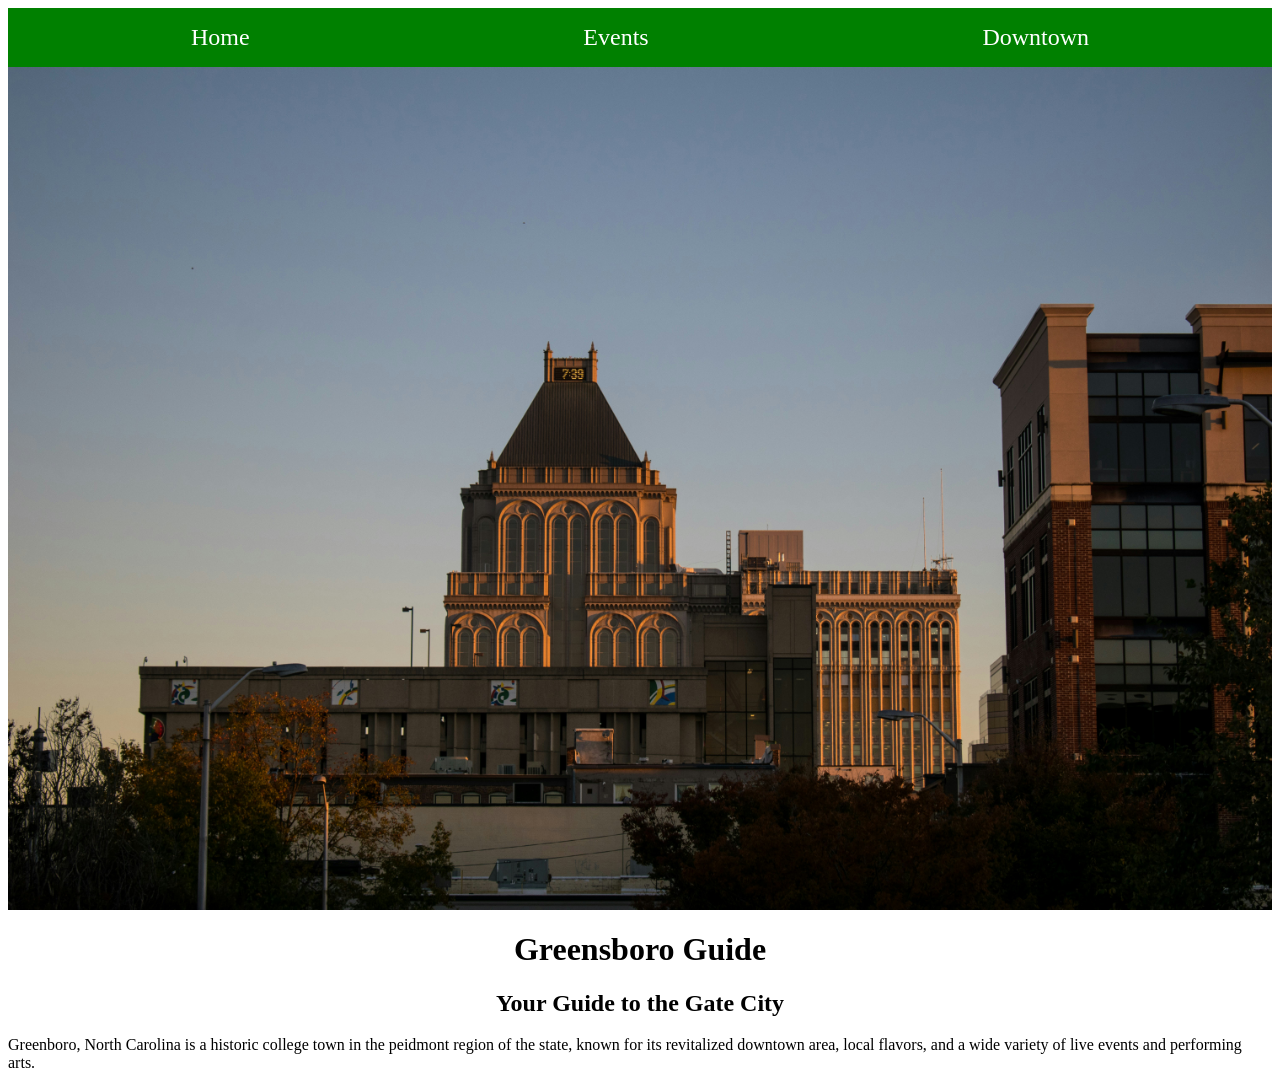
==== index.html @ 9a0453dd "added files" ====
<!DOCTYPE html>
<html lang="en">
<head>
    <meta charset="UTF-8">
    <meta name="viewport" content="width=device-width, initial-scale=1.0">
    <title>Greensboro Guide</title>
    <link rel="stylesheet" href="css/styles.css">
</head>
<nav class="TopBar">
    <a href="index.html">Home</a>
    <a href="events.html">Events</a>
    <a href="downtown.html">Downtown</a>
</nav>
<body>
    <header>
        <div>
            <img src="images/GreensboroDowntown.jpg" alt="GreensboroDowntown">
        </div>
    </header>

    <h1>Greensboro Guide</h1>
    <h2>Your Guide to the Gate City</h2>
    
    <p>
        Greenboro, North Carolina is a historic college town in the peidmont region
        of the state, known for its revitalized downtown area, local flavors, and a wide 
        variety of live events and performing arts.
    </p>

    
</body>
</html>
---- css/styles.css ----
html {
    font-size: 16px;
}

/* Image */
img {
    display: flex;
    max-width: 100%;
    max-height: auto;
}

/* Text */

h1{
    display: flex;
    justify-content: center;
}

h2 {
    display: flex;
    justify-content: center;
}

p {
    display: flex;
    justify-content: center;
}

/* Navigator Bar */

nav {
    display: flex;
    justify-content: space-around;
    background-color: green;
    padding: 1rem;
    font-size: 1.5rem;
}

nav a {
    color: white;
    text-decoration: none;
}
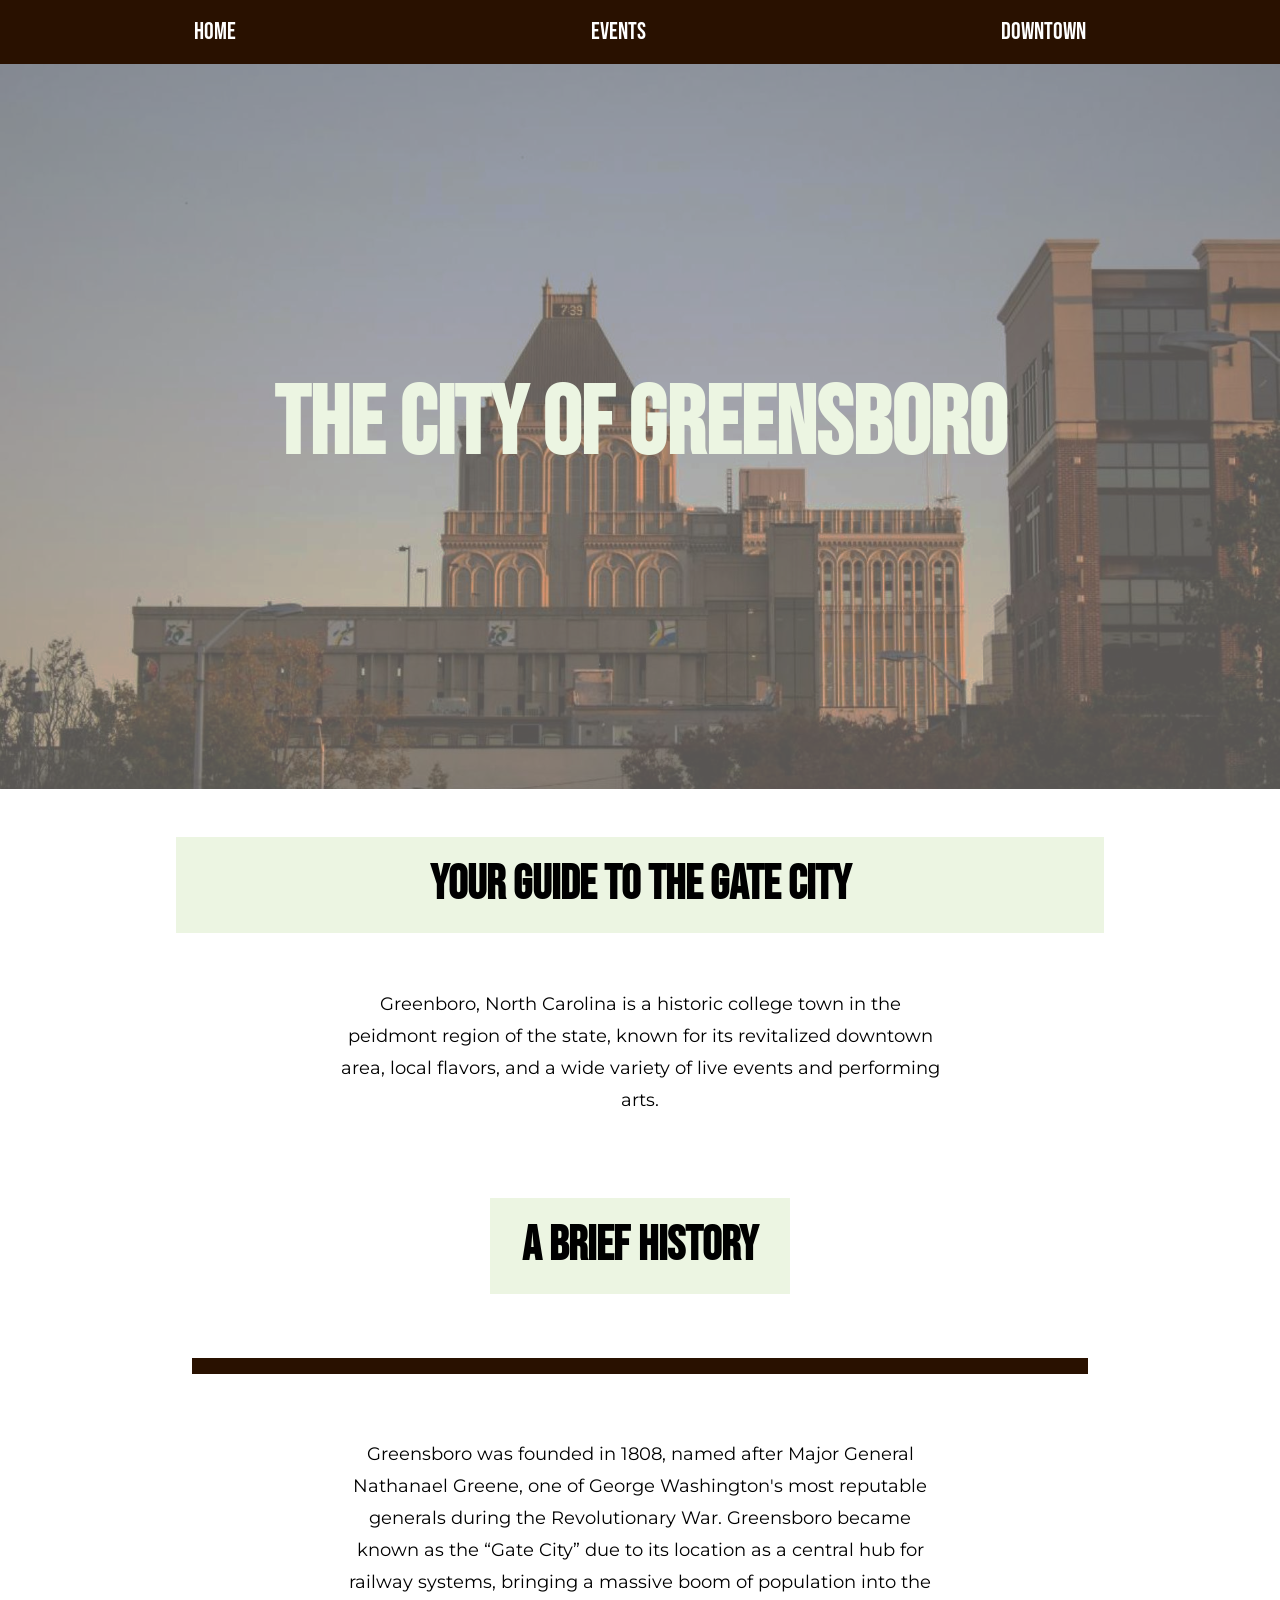
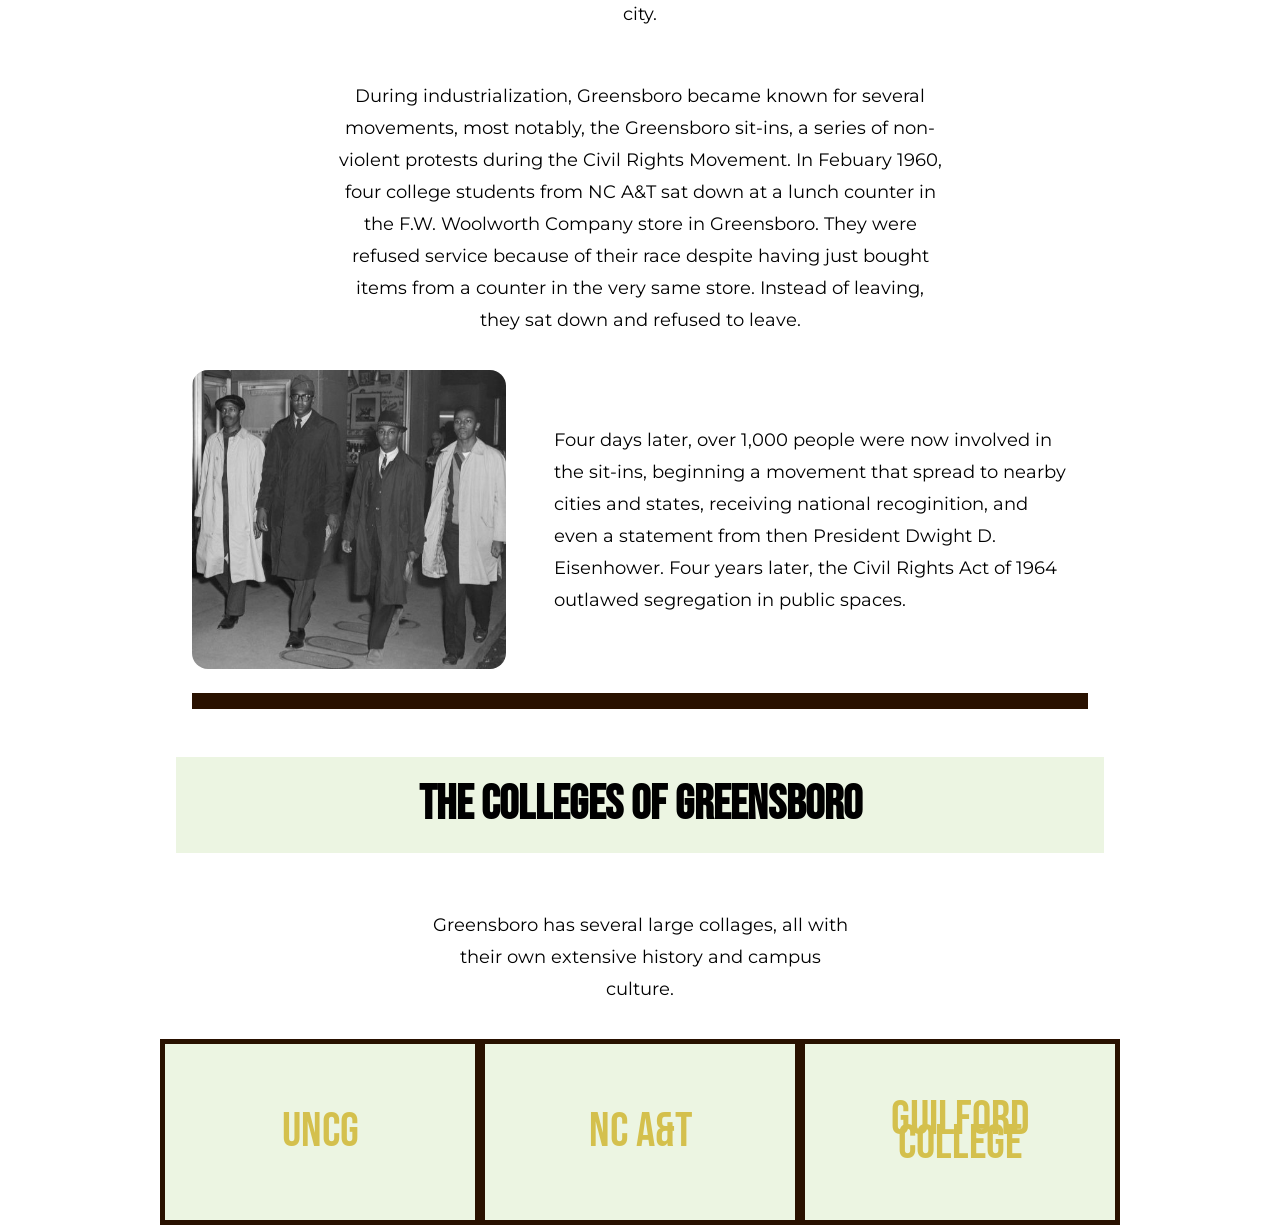
==== commit 86519077: "Add files via upload" ====
--- a/index.html
+++ b/index.html
@@ -1,32 +1,107 @@
-<!DOCTYPE html>
+<!doctype html>
 <html lang="en">
-<head>
-    <meta charset="UTF-8">
-    <meta name="viewport" content="width=device-width, initial-scale=1.0">
+  <head>
+    <meta charset="UTF-8" />
+    <meta name="viewport" content="width=device-width, initial-scale=1.0" />
     <title>Greensboro Guide</title>
-    <link rel="stylesheet" href="css/styles.css">
-</head>
-<nav class="TopBar">
+    <link rel="stylesheet" href="css/styles.css" />
+    <link rel="preconnect" href="https://fonts.googleapis.com" />
+    <link rel="preconnect" href="https://fonts.gstatic.com" crossorigin />
+    <link
+      href="https://fonts.googleapis.com/css2?family=Notable&display=swap"
+      rel="stylesheet"
+    />
+    <link
+      href="https://fonts.googleapis.com/css2?family=Bebas+Neue&display=swap"
+      rel="stylesheet"
+    />
+    <link
+      href="https://fonts.googleapis.com/css2?family=Montserrat:ital,wght@0,100..900;1,100..900&display=swap"
+      rel="stylesheet"
+    />
+  </head>
+
+  <nav class="TopBar">
     <a href="index.html">Home</a>
     <a href="events.html">Events</a>
     <a href="downtown.html">Downtown</a>
-</nav>
-<body>
+  </nav>
+  <body>
     <header>
-        <div>
-            <img src="images/GreensboroDowntown.jpg" alt="GreensboroDowntown">
+      <div class="hero">
+        <div class="heroBox">
+          <h1>The City of Greensboro</h1>
         </div>
+      </div>
     </header>
 
-    <h1>Greensboro Guide</h1>
-    <h2>Your Guide to the Gate City</h2>
-    
-    <p>
-        Greenboro, North Carolina is a historic college town in the peidmont region
-        of the state, known for its revitalized downtown area, local flavors, and a wide 
-        variety of live events and performing arts.
-    </p>
+    <div class="container">
+      <h2>Your Guide to the Gate City</h2>
+    </div>
 
-    
-</body>
-</html>+    <main>
+      <p>
+        Greenboro, North Carolina is a historic college town in the peidmont
+        region of the state, known for its revitalized downtown area, local
+        flavors, and a wide variety of live events and performing arts.
+      </p>
+      <div class="container2">
+        <h2>A Brief History</h2>
+      </div>
+
+      <p>
+        Greensboro was founded in 1808, named after Major General Nathanael
+        Greene, one of George Washington's most reputable generals during the
+        Revolutionary War. Greensboro became known as the “Gate City” due to its
+        location as a central hub for railway systems, bringing a massive boom
+        of population into the city.
+      </p>
+
+      <p>
+        During industrialization, Greensboro became known for several movements,
+        most notably, the Greensboro sit-ins, a series of non-violent protests
+        during the Civil Rights Movement. In Febuary 1960, four college students
+        from NC A&T sat down at a lunch counter in the F.W. Woolworth Company
+        store in Greensboro. They were refused service because of their race
+        despite having just bought items from a counter in the very same store.
+        Instead of leaving, they sat down and refused to leave.
+      </p>
+      <div class="container2">
+        <img
+          src="images/Greensboro_Four.jpg"
+          alt="GreesnboroFour"
+          class="inlineImage"
+        />
+        <div class="textWrap">
+          <p>
+            Four days later, over 1,000 people were now involved in the sit-ins,
+            beginning a movement that spread to nearby cities and states,
+            receiving national recoginition, and even a statement from then
+            President Dwight D. Eisenhower. Four years later, the Civil Rights
+            Act of 1964 outlawed segregation in public spaces.
+          </p>
+        </div>
+      </div>
+
+      <div class="container">
+        <h2>The Colleges of Greensboro</h2>
+        <p>
+          Greensboro has several large collages, all with their own extensive
+          history and campus culture.
+        </p>
+      </div>
+
+      <div class="CollegeBox">
+        <div class="college1">
+          <a href="#">UNCG</a>
+        </div>
+        <div class="college2">
+          <a href="#">NC A&T</a>
+        </div>
+        <div class="college3">
+          <a href="#">GUILFORD COLLEGE</a>
+        </div>
+      </div>
+    </main>
+  </body>
+</html>
--- a/css/styles.css
+++ b/css/styles.css
@@ -1,42 +1,438 @@
+* {
+  box-sizing: border-box;
+}
+
 html {
-    font-size: 16px;
-}
-
-/* Image */
-img {
-    display: flex;
-    max-width: 100%;
-    max-height: auto;
+  margin: 0;
+  padding: 0;
+  width: 100%;
+}
+
+body {
+  font-size: 18px;
+  margin: 0;
+  line-height: 2rem;
+}
+
+main {
+  position: relative;
+  z-index: 2;
+  background: white;
+}
+
+:root {
+  --CS-maroon: #291100;
+  --CS-fern: #657733;
+  --CS-tea: #d7e3a4;
+  --CS-beige: #ecf5e2;
+  --CS-gold: #d4c04d;
+}
+/* Images */
+
+.hero {
+  background-color: rgba(170, 164, 160, 0.521);
+  background-image: url(../images/GreensboroDowntown.jpg);
+  padding-top: 250px;
+  padding-bottom: 250px;
+  background-size: cover;
+  background-repeat: no-repeat;
+  background-blend-mode: lighten;
+  background-position: center;
+}
+
+.container {
+  max-width: 960px;
+  margin-left: auto;
+  margin-right: auto;
+  padding-left: 1rem;
+  padding-right: 1rem;
+}
+
+.inlineImage {
+  width: 35%;
+  height: auto;
+  object-fit: cover;
+  justify-content: center;
+  border-radius: 1rem;
+}
+
+.imageLink {
+  background-image: url(../images/Festival.jpg);
+  justify-content: center;
+  padding: 2rem;
+  background-position: center;
+  background-color: rgba(170, 164, 160, 0.521);
+  background-blend-mode: lighten;
+  border-radius: 1.5rem;
 }
 
 /* Text */
 
-h1{
-    display: flex;
-    justify-content: center;
+.container2 {
+  display: flex;
+  align-items: center;
+  justify-content: center;
+  gap: 2rem;
+
+  margin-left: 15%;
+  margin-right: 15%;
+  margin-bottom: 3rem;
+  padding-bottom: 1.5rem;
+
+  border: 1rem solid var(--CS-maroon);
+  border-left: none;
+  border-right: none;
+  border-top: none;
+}
+
+.textWrap {
+  display: flex;
+  text-align: justify;
+  justify-content: left;
+  flex: 1;
+}
+
+.textWrap p {
+  text-align: left;
+  width: 100%;
+  margin: 0;
+}
+
+h1 {
+  display: flex;
+  justify-content: center;
+
+  font-size: 6rem;
+  font-family: "Bebas Neue", serif;
+  padding: 2rem;
+  color: #ecf5e2;
 }
 
 h2 {
-    display: flex;
-    justify-content: center;
+  display: flex;
+  justify-content: center;
+  font-size: 3rem;
+  font-family: "Bebas Neue", serif;
+  background: var(--CS-beige);
+  padding: 2rem;
+
+  border-style: solid;
+  border-width: 1rem;
+  border-bottom: #291100;
+
+  border-top: none;
+  border-left: none;
+  border-right: none;
+
+  margin-top: 3rem;
 }
 
 p {
-    display: flex;
-    justify-content: center;
+  display: flex;
+  text-align: center;
+  justify-content: center;
+  padding: 1rem;
+  margin-left: 25%;
+  margin-right: 25%;
+  font-family: "Montserrat", sans-serif;
+}
+
+ul {
+  display: flex;
+  flex-direction: column;
+  align-items: center;
+  font-family: "Montserrat", sans-serif;
+  justify-content: center;
+  margin-bottom: 1rem;
+}
+
+/* Links */
+
+.FolkFest {
+  background-color: var(--CS-tea);
+  padding: 2rem;
+}
+
+.FolkFest a {
+  display: flex;
+  justify-content: center;
+  margin: 4rem;
+
+  color: #ecf5e2;
+  font-size: 4rem;
+  text-decoration: none;
+  font-family: "Bebas Neue";
+}
+
+.FolkFest a:hover {
+  color: var(--CS-maroon);
 }
 
 /* Navigator Bar */
 
 nav {
-    display: flex;
-    justify-content: space-around;
-    background-color: green;
-    padding: 1rem;
+  display: flex;
+  justify-content: space-around;
+  background-color: var(--CS-maroon);
+  padding: 1rem;
+  margin: 0rem;
+  font-size: 1.5rem;
+  font-family: "Bebas Neue", sans-serif;
+}
+
+nav a {
+  color: white;
+  text-decoration: none;
+}
+
+.CollegeBox {
+  display: flex;
+  text-decoration: none;
+  justify-content: center;
+  font-size: 3rem;
+  border: var(--CS-maroon);
+
+  padding-right: 10rem;
+  padding-left: 10rem;
+}
+
+.CollegeBox a {
+  text-decoration: none;
+  font-family: "Bebas Neue";
+  color: var(--CS-gold);
+  padding: 3rem;
+  flex: 1;
+  line-height: 1.5rem;
+}
+
+.CollegeBox a:hover {
+  color: #291100;
+}
+
+.college1,
+.college2,
+.college3 {
+  display: flex;
+  border: 5px solid var(--CS-maroon);
+  padding: 1rem;
+  flex: 1;
+  background-color: var(--CS-beige);
+  align-items: center;
+  justify-content: center;
+  text-align: center;
+}
+
+/* Events Page Specifics*/
+
+.Events {
+  background-image: url(../images/LeBauerPark.jpg);
+}
+
+.mainEvents {
+  display: flex;
+  justify-content: center;
+  padding: 0;
+  flex-direction: row;
+  width: 100%;
+}
+
+.mainEvents a {
+  font-family: "Bebas Neue";
+  font-size: 2rem;
+  text-decoration: none;
+  text-align: center;
+  color: var(--CS-maroon);
+  flex: 1;
+  margin: 0;
+}
+
+.eventOne,
+.eventTwo,
+.eventThree {
+  display: flex;
+  flex-direction: column;
+  justify-content: center;
+  flex: 1;
+}
+
+.mainEvents p {
+  text-align: center;
+  padding: 0;
+}
+
+.Events h1 {
+  color: var(--CS-maroon);
+}
+
+/* Sports Page */
+.sportsSection {
+  display: flex;
+  flex-direction: column;
+  align-items: center;
+  margin: 5%;
+  text-align: center;
+}
+
+.sportsSection a {
+  padding: 25%;
+  margin: auto;
+}
+
+.sportsIntro {
+  margin-bottom: 2rem;
+}
+
+.sport {
+  display: flex;
+  flex: 1;
+  align-items: center;
+  justify-content: center;
+
+  background-size: cover;
+  background-position: center;
+  background-repeat: no-repeat;
+
+  border-radius: 1.5rem;
+}
+
+.sportsText {
+  background-size: 0rem;
+  border-radius: 8px;
+  text-align: center;
+}
+
+.Gargoyles a {
+  background-image: url(../images/Hockey.jpg);
+  background-size: cover;
+  border-radius: 1rem;
+  background-color: rgba(65, 63, 60, 0.647);
+  background-blend-mode: darken;
+}
+
+.Grasshoppers a {
+  background-image: url(../images/Baseball.jpg);
+  background-size: cover;
+  border-radius: 1rem;
+  background-color: rgba(170, 164, 160, 0.521);
+  background-blend-mode: darken;
+  font-size: 3rem;
+}
+
+.sport a {
+  display: flex;
+  font-family: "Bebas Neue";
+  font-size: 4rem;
+  color: var(--CS-tea);
+  text-decoration: none;
+  margin-bottom: 1rem;
+  line-height: 3rem;
+}
+
+.sport p {
+  line-height: 1.5rem;
+  text-align: center;
+}
+
+.container3 {
+  display: flex;
+  align-items: flex-start;
+  justify-content: center;
+  flex-direction: row;
+  gap: 3rem;
+  width: 100%;
+  max-width: 1200px;
+}
+
+/* Downtown Page */
+
+.Downtown {
+  background-image: url(../images/StatueDowntown.jpg);
+  padding-top: 250px;
+  padding-bottom: 250px;
+  background-size: cover;
+  background-repeat: no-repeat;
+  background-blend-mode: lighten;
+  background-position: center;
+  text-align: center;
+  line-height: 5rem;
+}
+
+.fa-solid,
+.fa-star {
+  font-size: 2rem;
+}
+
+/* Media Querries */
+
+@media screen and (max-width: 975px) {
+  h1 {
+    font-size: 5rem;
+    padding: 0;
+  }
+
+  h2 {
+    font-size: 4rem;
+    text-align: center;
+    line-height: 1.1;
+  }
+
+  p {
+    margin: 0, 15%, 0, 15%;
+    padding: 0;
+    font-size: 1.25rem;
+  }
+
+  a {
+    font-size: 2rem;
+    line-height: 1.2;
+    text-align: center;
+  }
+
+  .container2 {
+    flex-direction: column;
+  }
+
+  .inlineImage {
+    width: fit-content;
+  }
+
+  .CollegeBox {
+    padding: 3rem;
+  }
+
+  .CollegeBox a {
+    font-size: 3rem;
+  }
+}
+
+@media screen and (max-width: 768px) {
+  h1 {
+    line-height: 1.1;
+    font-size: 5rem;
+    text-align: center;
+  }
+
+  h2 {
+    font-size: 4rem;
+    text-align: center;
+    line-height: 1.1;
+  }
+
+  a {
+    font-size: 3rem;
+    line-height: 1.2;
+    text-align: center;
+  }
+
+  p {
+    padding: 0;
+    margin: 10%;
     font-size: 1.5rem;
-}
-
-nav a {
-    color: white;
-    text-decoration: none;
-}
+  }
+
+  .CollegeBox {
+    flex-direction: column;
+    padding: 3rem;
+  }
+  /* Events Page */
+}
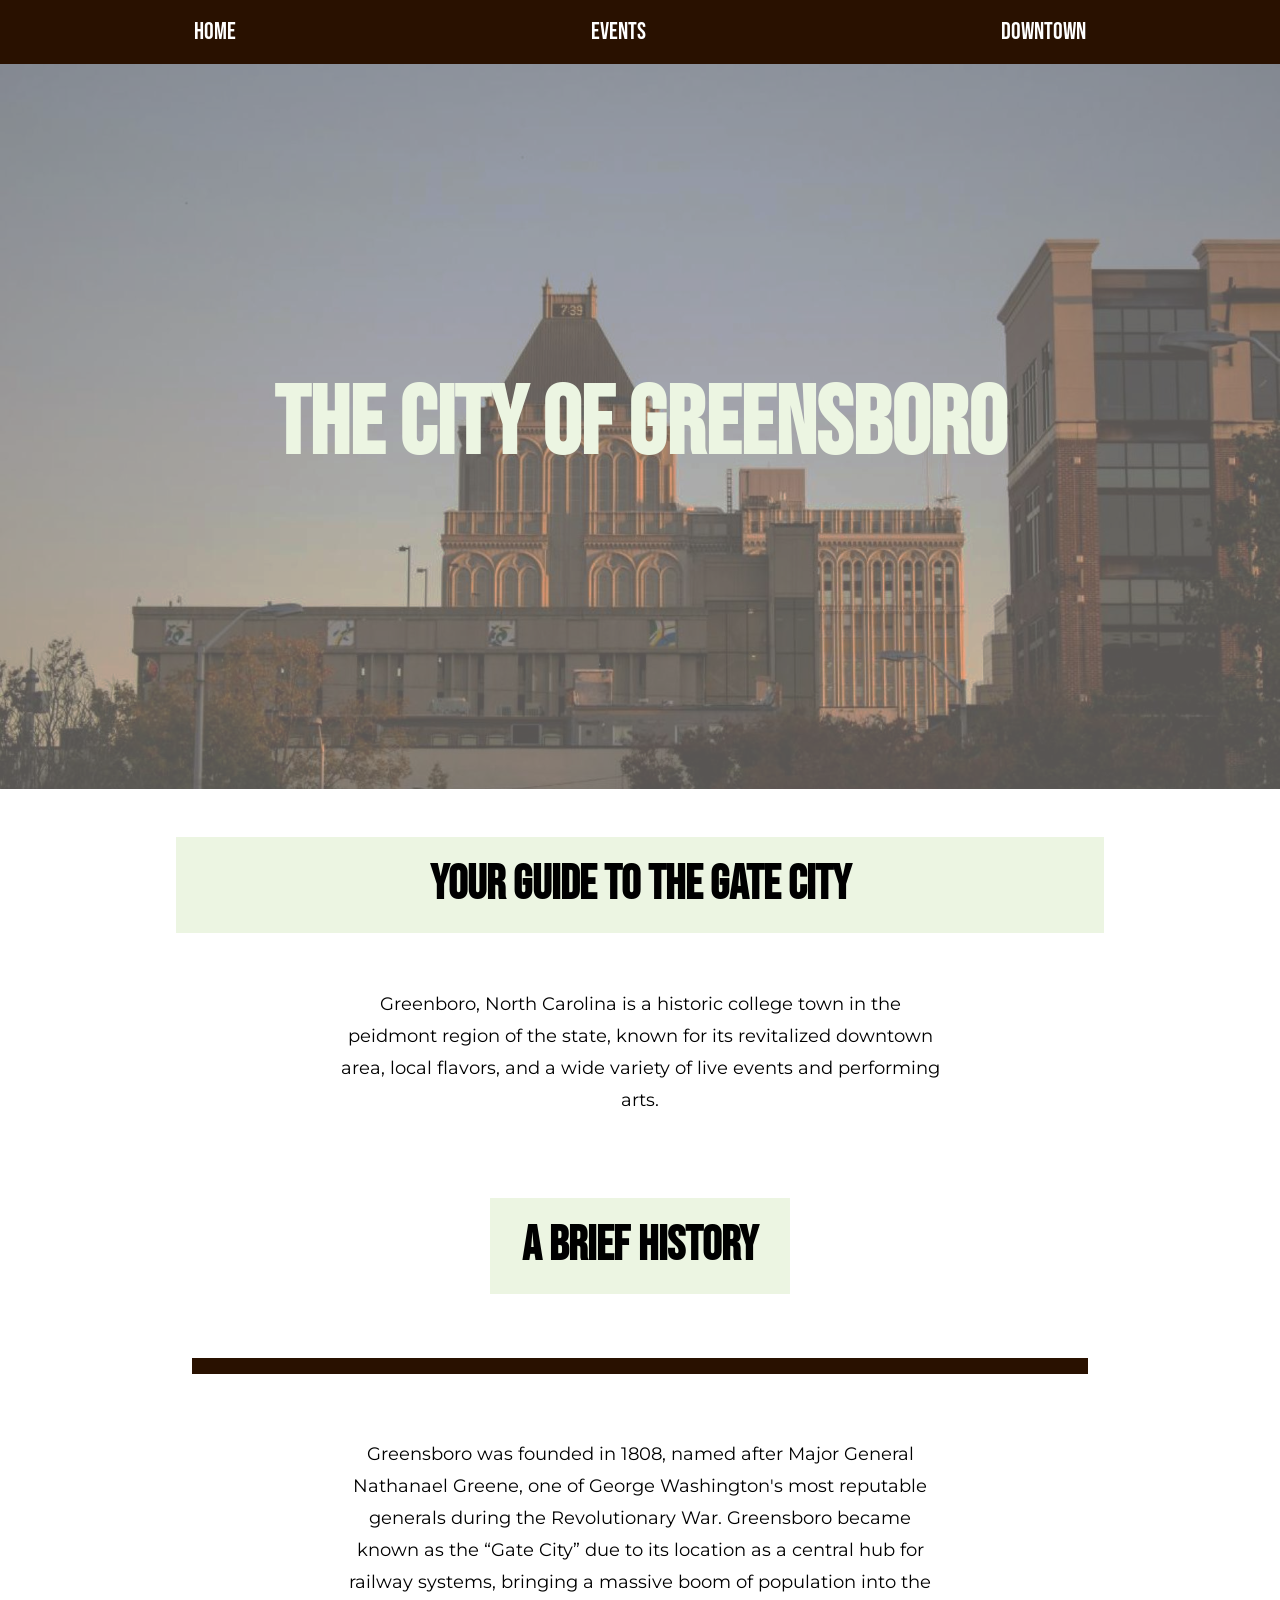
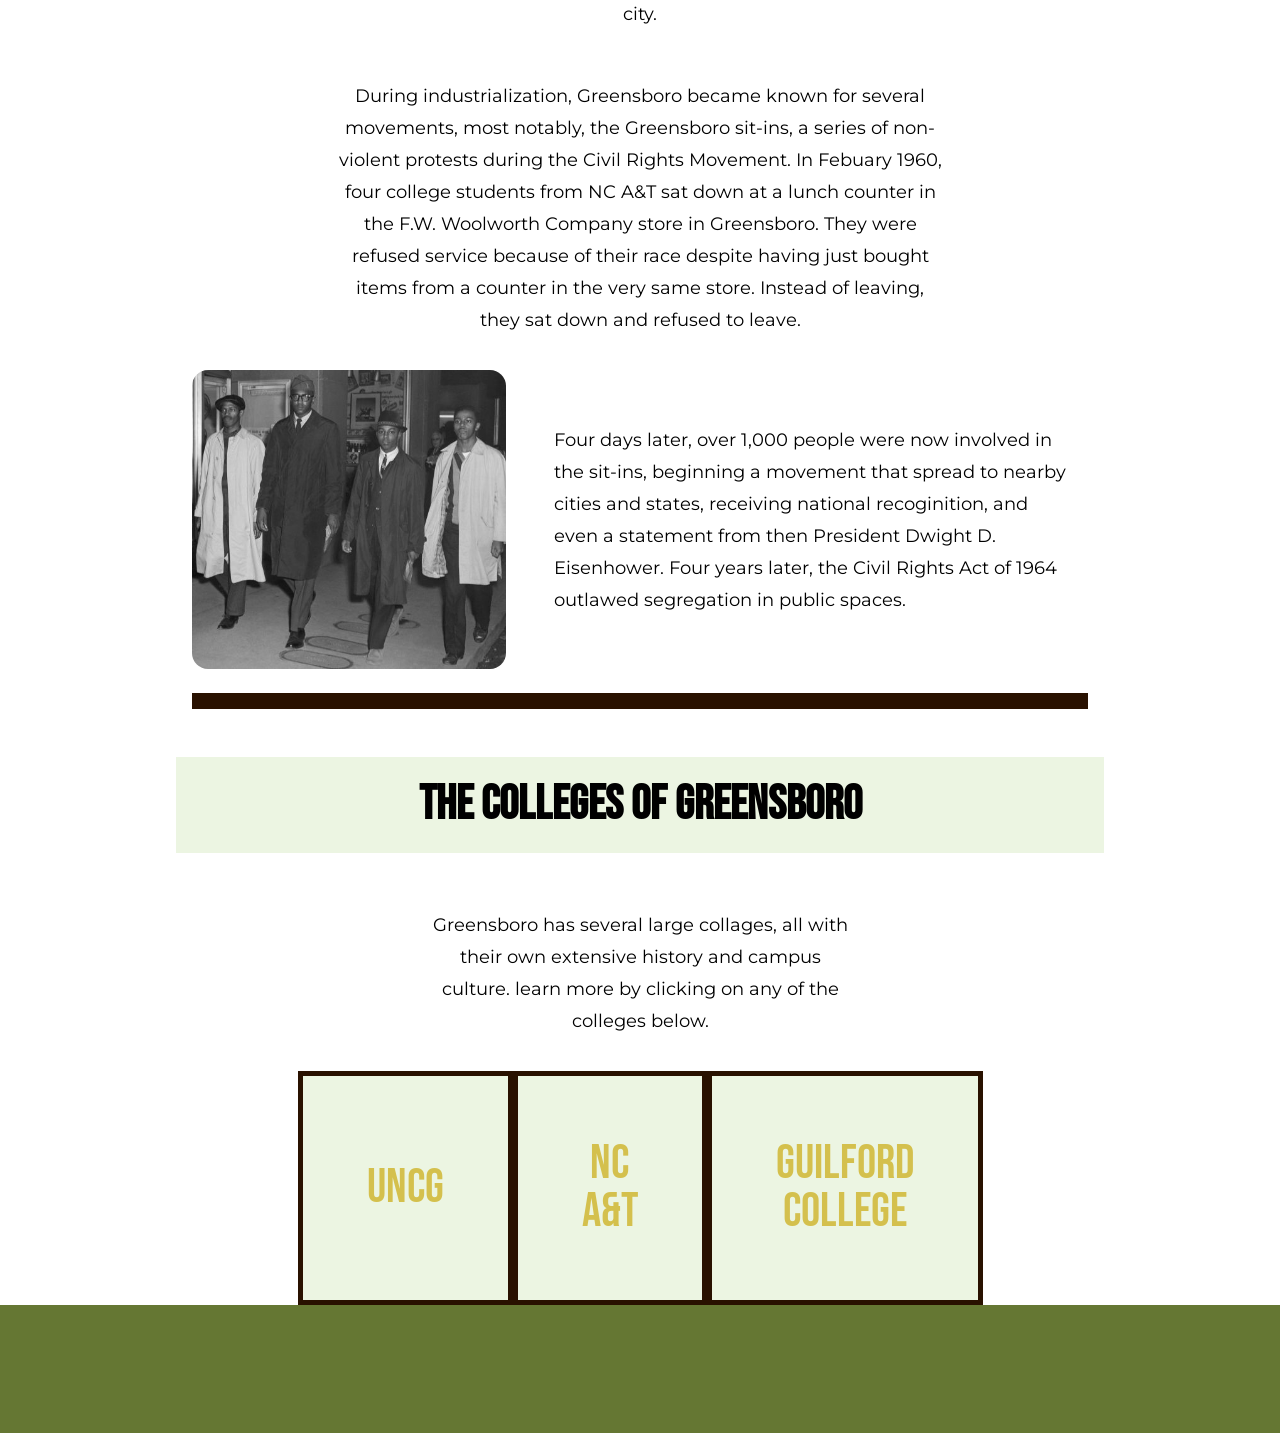
==== commit e1a837bd: "Add files via upload" ====
--- a/index.html
+++ b/index.html
@@ -4,11 +4,13 @@
     <meta charset="UTF-8" />
     <meta name="viewport" content="width=device-width, initial-scale=1.0" />
     <title>Greensboro Guide</title>
-    <link rel="stylesheet" href="css/styles.css" />
+
+    <link rel="icon" href="/images/FaviconGbo.svg" />
+
     <link rel="preconnect" href="https://fonts.googleapis.com" />
     <link rel="preconnect" href="https://fonts.gstatic.com" crossorigin />
     <link
-      href="https://fonts.googleapis.com/css2?family=Notable&display=swap"
+      href="https://fonts.googleapis.com/css2?family=Noto+Serif&display=swap"
       rel="stylesheet"
     />
     <link
@@ -19,6 +21,8 @@
       href="https://fonts.googleapis.com/css2?family=Montserrat:ital,wght@0,100..900;1,100..900&display=swap"
       rel="stylesheet"
     />
+
+    <link rel="stylesheet" href="css/styles.css" />
   </head>
 
   <nav class="TopBar">
@@ -69,7 +73,7 @@
       <div class="container2">
         <img
           src="images/Greensboro_Four.jpg"
-          alt="GreesnboroFour"
+          alt="The Greensboro Four walking in line"
           class="inlineImage"
         />
         <div class="textWrap">
@@ -87,21 +91,25 @@
         <h2>The Colleges of Greensboro</h2>
         <p>
           Greensboro has several large collages, all with their own extensive
-          history and campus culture.
+          history and campus culture. learn more by clicking on any of the
+          colleges below.
         </p>
       </div>
 
       <div class="CollegeBox">
         <div class="college1">
-          <a href="#">UNCG</a>
+          <a href="https://www.uncg.edu/" target="_blank">UNCG</a>
         </div>
         <div class="college2">
-          <a href="#">NC A&T</a>
+          <a href="https://www.ncat.edu/" target="_blank">NC A&T</a>
         </div>
         <div class="college3">
-          <a href="#">GUILFORD COLLEGE</a>
+          <a href="https://www.guilford.edu/" target="_blank"
+            >GUILFORD COLLEGE</a
+          >
         </div>
       </div>
     </main>
   </body>
+  <footer></footer>
 </html>
--- a/css/styles.css
+++ b/css/styles.css
@@ -27,6 +27,18 @@
   --CS-beige: #ecf5e2;
   --CS-gold: #d4c04d;
 }
+
+footer {
+  padding: 4rem;
+  background: var(--CS-fern);
+}
+
+/* Hovering all links default */
+
+a:hover {
+  color: var(--CS-gold);
+}
+
 /* Images */
 
 .hero {
@@ -38,6 +50,7 @@
   background-repeat: no-repeat;
   background-blend-mode: lighten;
   background-position: center;
+  text-align: center;
 }
 
 .container {
@@ -103,7 +116,7 @@
   justify-content: center;
 
   font-size: 6rem;
-  font-family: "Bebas Neue", serif;
+  font-family: "Bebas Neue", sans-serif;
   padding: 2rem;
   color: #ecf5e2;
 }
@@ -112,7 +125,7 @@
   display: flex;
   justify-content: center;
   font-size: 3rem;
-  font-family: "Bebas Neue", serif;
+  font-family: "Bebas Neue", sans-serif;
   background: var(--CS-beige);
   padding: 2rem;
 
@@ -125,6 +138,14 @@
   border-right: none;
 
   margin-top: 3rem;
+}
+
+h3 {
+  display: flex;
+  justify-content: center;
+  font-size: 2rem;
+  font-family: "Noto Serif", serif;
+  font-weight: 400;
 }
 
 p {
@@ -144,6 +165,8 @@
   font-family: "Montserrat", sans-serif;
   justify-content: center;
   margin-bottom: 1rem;
+
+  padding-left: 0;
 }
 
 /* Links */
@@ -194,6 +217,8 @@
 
   padding-right: 10rem;
   padding-left: 10rem;
+  margin-right: 15%;
+  margin-left: 15%;
 }
 
 .CollegeBox a {
@@ -202,7 +227,7 @@
   color: var(--CS-gold);
   padding: 3rem;
   flex: 1;
-  line-height: 1.5rem;
+  line-height: 3rem;
 }
 
 .CollegeBox a:hover {
@@ -226,6 +251,7 @@
 
 .Events {
   background-image: url(../images/LeBauerPark.jpg);
+  line-height: 5rem;
 }
 
 .mainEvents {
@@ -265,6 +291,7 @@
 }
 
 /* Sports Page */
+
 .sportsSection {
   display: flex;
   flex-direction: column;
@@ -300,6 +327,23 @@
   border-radius: 8px;
   text-align: center;
 }
+
+.sport a {
+  display: flex;
+  font-family: "Bebas Neue";
+  font-size: 4rem;
+  color: var(--CS-tea);
+  text-decoration: none;
+  margin-bottom: 1rem;
+  line-height: 3rem;
+}
+
+.sport p {
+  line-height: 1.5rem;
+  text-align: center;
+}
+
+/* Sports banners with links and images */
 
 .Gargoyles a {
   background-image: url(../images/Hockey.jpg);
@@ -315,23 +359,9 @@
   border-radius: 1rem;
   background-color: rgba(170, 164, 160, 0.521);
   background-blend-mode: darken;
-  font-size: 3rem;
-}
-
-.sport a {
-  display: flex;
-  font-family: "Bebas Neue";
-  font-size: 4rem;
-  color: var(--CS-tea);
-  text-decoration: none;
-  margin-bottom: 1rem;
-  line-height: 3rem;
-}
-
-.sport p {
-  line-height: 1.5rem;
-  text-align: center;
-}
+}
+
+/* Container 3 is for side by side elements */
 
 .container3 {
   display: flex;
@@ -341,6 +371,11 @@
   gap: 3rem;
   width: 100%;
   max-width: 1200px;
+}
+
+.container3 p {
+  padding: 1rem;
+  margin: 0;
 }
 
 /* Downtown Page */
@@ -362,12 +397,18 @@
   font-size: 2rem;
 }
 
+.Restaurants {
+  display: flex;
+  justify-content: center;
+}
+
 /* Media Querries */
 
 @media screen and (max-width: 975px) {
   h1 {
     font-size: 5rem;
     padding: 0;
+    text-align: center;
   }
 
   h2 {
@@ -380,6 +421,7 @@
     margin: 0, 15%, 0, 15%;
     padding: 0;
     font-size: 1.25rem;
+    line-height: 2rem;
   }
 
   a {
@@ -392,6 +434,25 @@
     flex-direction: column;
   }
 
+  .container3 {
+    flex-direction: column;
+    padding-right: 20%;
+    padding-left: 20%;
+    text-align: center;
+  }
+
+  .container3 a {
+    text-align: center;
+    line-height: 3rem;
+    justify-content: space-evenly;
+  }
+
+  .container3 p {
+    margin-left: 1rem;
+    margin-right: 1rem;
+    padding: 0;
+  }
+
   .inlineImage {
     width: fit-content;
   }
@@ -402,6 +463,15 @@
 
   .CollegeBox a {
     font-size: 3rem;
+  }
+
+  .mainEvents p {
+    font-size: 1rem;
+    line-height: 1.5rem;
+    padding: 0;
+    margin-bottom: 5rem;
+    margin-right: 1rem;
+    margin-left: 1rem;
   }
 }
 
@@ -428,6 +498,7 @@
     padding: 0;
     margin: 10%;
     font-size: 1.5rem;
+    line-height: 2rem;
   }
 
   .CollegeBox {
@@ -435,4 +506,38 @@
     padding: 3rem;
   }
   /* Events Page */
-}
+
+  .container3 {
+    justify-content: center;
+    padding-right: 3rem;
+    padding-left: 3rem;
+  }
+
+  .container3 p {
+    line-height: 2rem;
+  }
+
+  .container3 a {
+    text-align: center;
+    justify-content: center;
+    line-height: 3rem;
+  }
+
+  .mainEvents {
+    flex-direction: column;
+    gap: 1rem;
+  }
+
+  .mainEvents p {
+    font-size: 1.5rem;
+    line-height: 2rem;
+    padding-right: 20%;
+    padding-left: 20%;
+  }
+
+  .mainEvents a {
+    font-size: 3rem;
+    padding-bottom: 1rem;
+    margin-bottom: 0;
+  }
+}
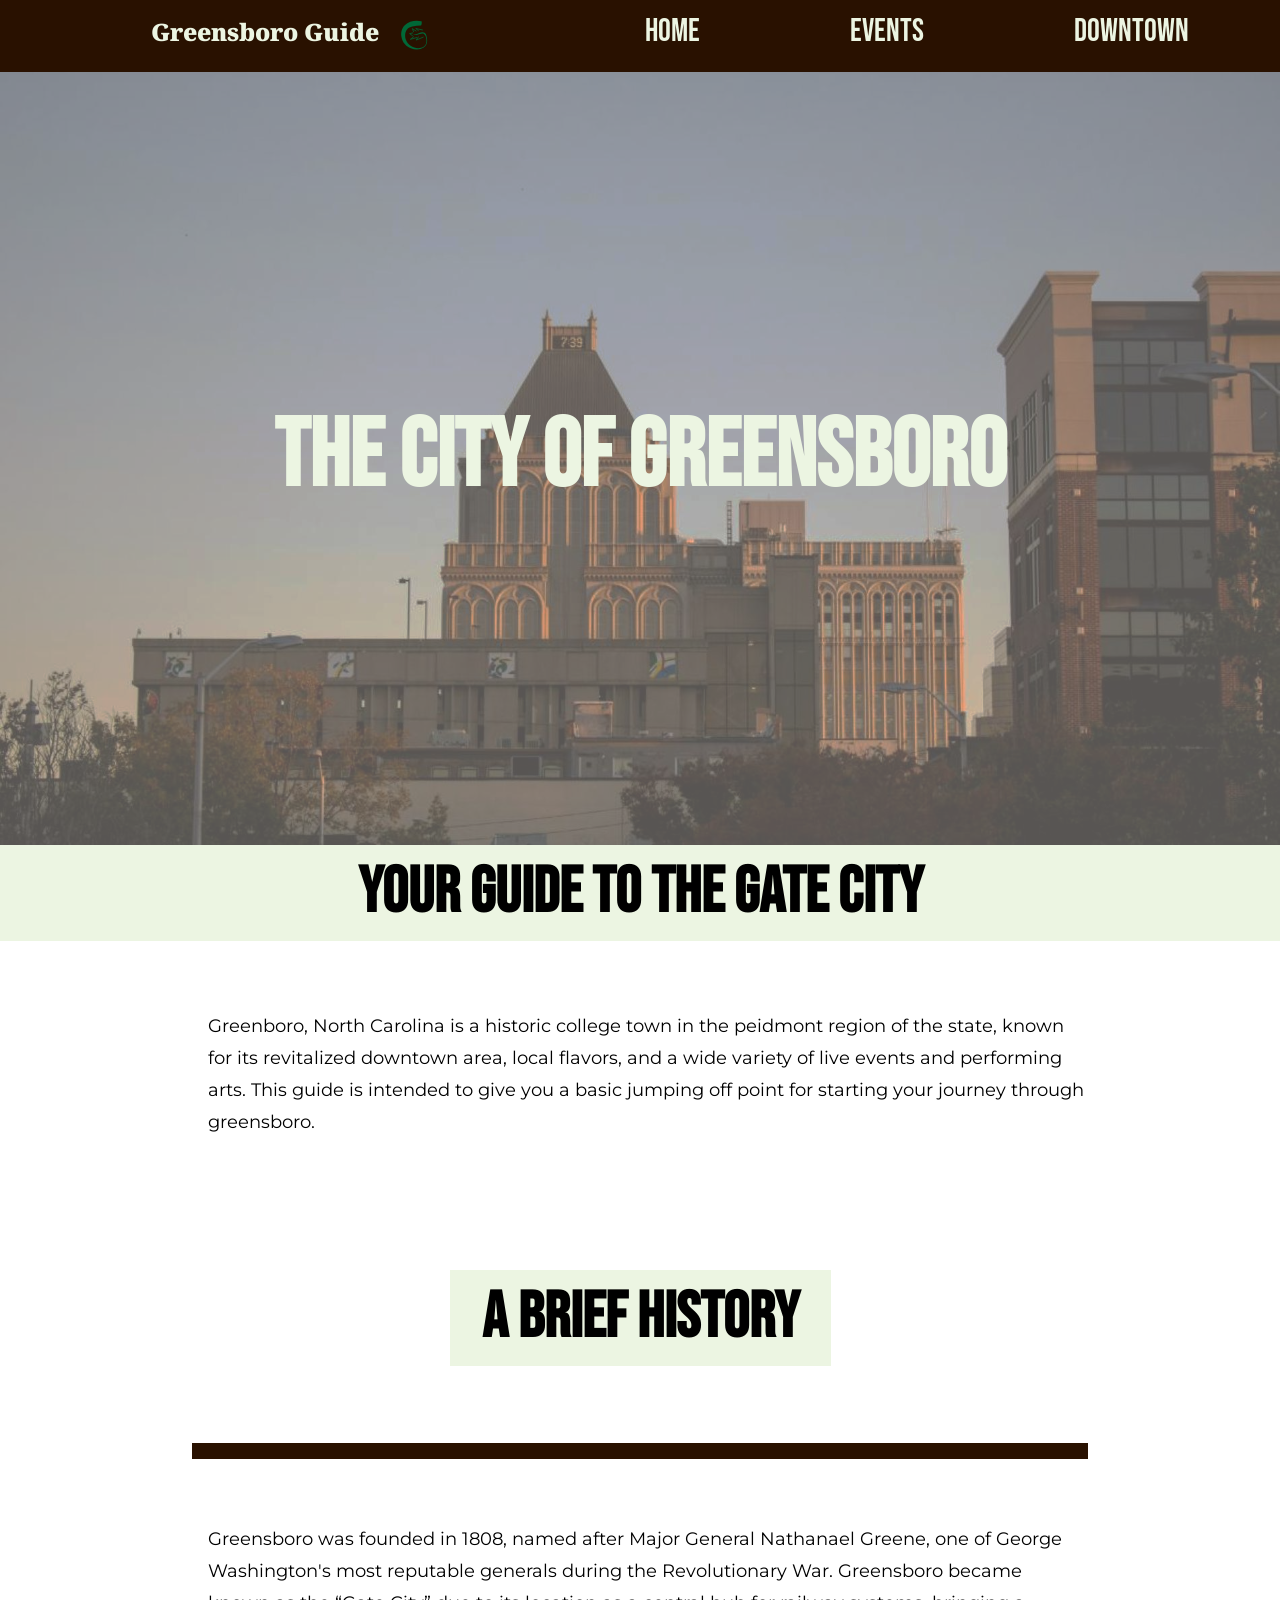
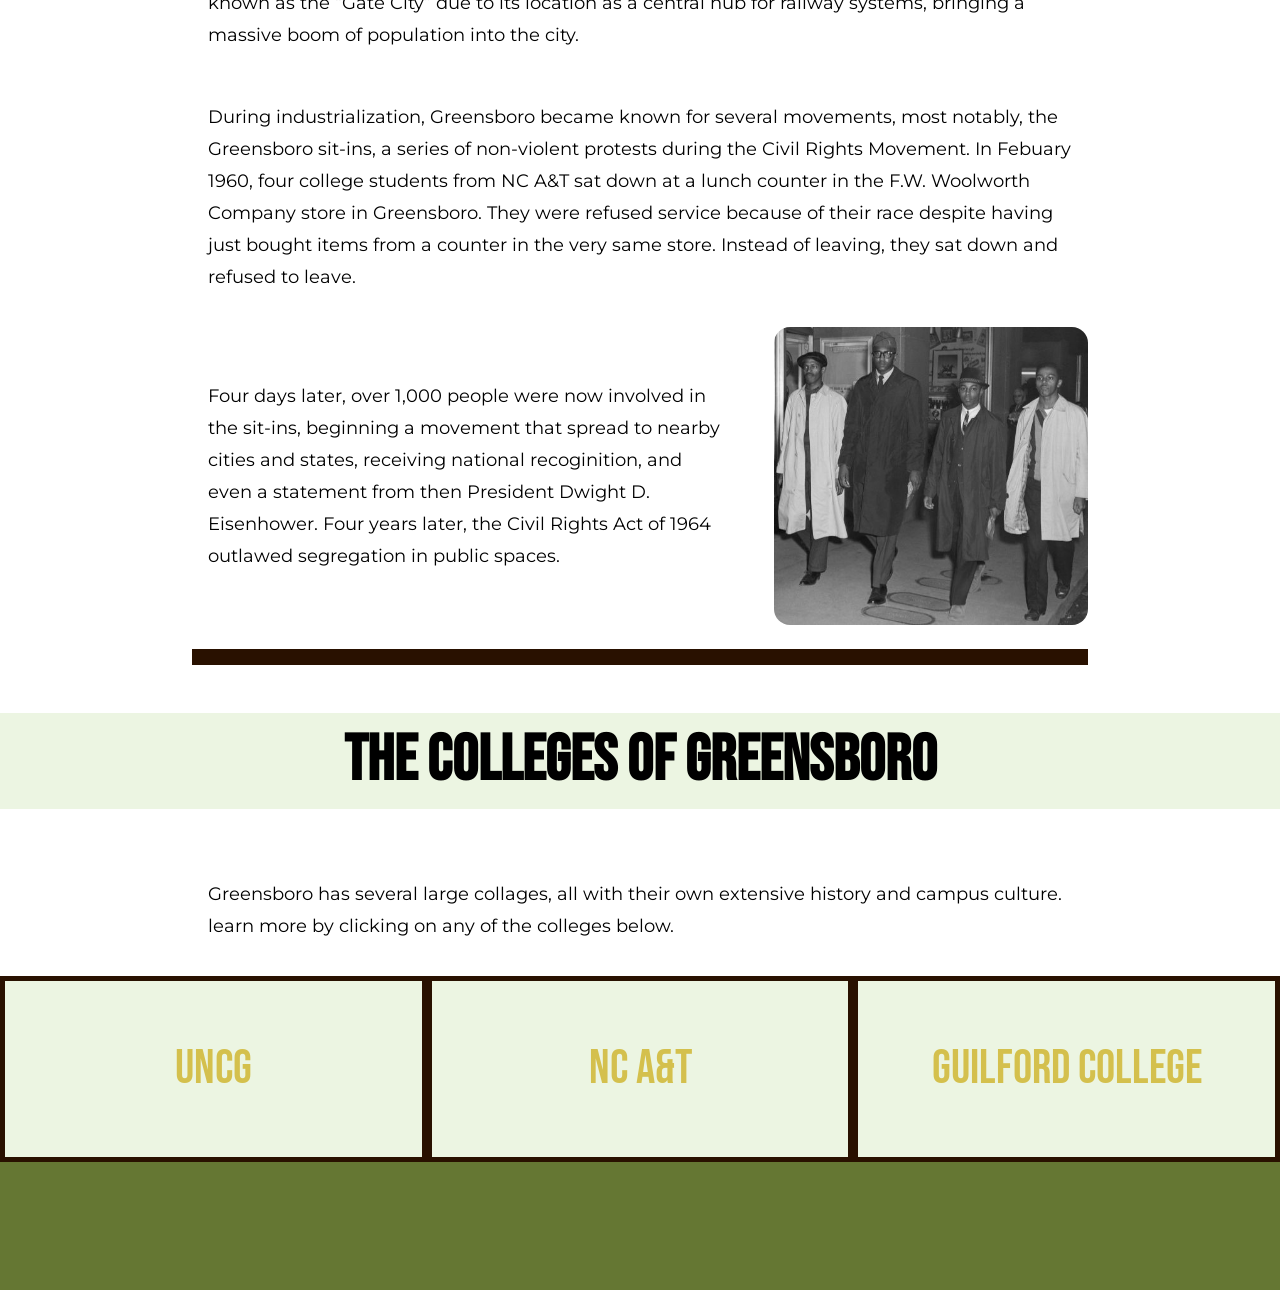
==== commit cbe6c16b: "Added all final files for the project. Removed unused images, updated main 3 pages and CSS file." ====
--- a/index.html
+++ b/index.html
@@ -26,10 +26,14 @@
   </head>
 
   <nav class="TopBar">
+    <p>
+      Greensboro Guide <img src="..\images\FaviconGbo.svg" alt="GBO ICON" />
+    </p>
     <a href="index.html">Home</a>
     <a href="events.html">Events</a>
     <a href="downtown.html">Downtown</a>
   </nav>
+
   <body>
     <header>
       <div class="hero">
@@ -47,8 +51,11 @@
       <p>
         Greenboro, North Carolina is a historic college town in the peidmont
         region of the state, known for its revitalized downtown area, local
-        flavors, and a wide variety of live events and performing arts.
+        flavors, and a wide variety of live events and performing arts. This
+        guide is intended to give you a basic jumping off point for starting
+        your journey through greensboro.
       </p>
+      <p></p>
       <div class="container2">
         <h2>A Brief History</h2>
       </div>
@@ -70,6 +77,7 @@
         despite having just bought items from a counter in the very same store.
         Instead of leaving, they sat down and refused to leave.
       </p>
+
       <div class="container2">
         <img
           src="images/Greensboro_Four.jpg"
--- a/css/styles.css
+++ b/css/styles.css
@@ -51,14 +51,20 @@
   background-blend-mode: lighten;
   background-position: center;
   text-align: center;
+  line-height: 5rem;
+  margin-bottom: 0;
 }
 
 .container {
-  max-width: 960px;
+  min-width: 100%;
   margin-left: auto;
   margin-right: auto;
-  padding-left: 1rem;
-  padding-right: 1rem;
+  margin-top: 0;
+  padding-top: 0;
+}
+
+.container h2 {
+  margin-top: 0;
 }
 
 .inlineImage {
@@ -69,22 +75,13 @@
   border-radius: 1rem;
 }
 
-.imageLink {
-  background-image: url(../images/Festival.jpg);
-  justify-content: center;
-  padding: 2rem;
-  background-position: center;
-  background-color: rgba(170, 164, 160, 0.521);
-  background-blend-mode: lighten;
-  border-radius: 1.5rem;
-}
-
 /* Text */
 
 .container2 {
   display: flex;
   align-items: center;
   justify-content: center;
+  flex-direction: row-reverse;
   gap: 2rem;
 
   margin-left: 15%;
@@ -118,13 +115,17 @@
   font-size: 6rem;
   font-family: "Bebas Neue", sans-serif;
   padding: 2rem;
+
+  padding-right: 4rem;
+  padding-left: 4rem;
+
   color: #ecf5e2;
 }
 
 h2 {
   display: flex;
   justify-content: center;
-  font-size: 3rem;
+  font-size: 4rem;
   font-family: "Bebas Neue", sans-serif;
   background: var(--CS-beige);
   padding: 2rem;
@@ -142,53 +143,33 @@
 
 h3 {
   display: flex;
-  justify-content: center;
+  justify-content: left;
   font-size: 2rem;
   font-family: "Noto Serif", serif;
-  font-weight: 400;
+  font-weight: 900;
+  background-color: #291100;
+
+  padding: 1rem;
+
+  color: white;
+
+  margin-right: 20%;
+  margin-left: 20%;
+  margin-bottom: 2rem;
+
+  border-color: #291100;
+  border-radius: 1rem;
+  border-width: 1rem;
 }
 
 p {
   display: flex;
-  text-align: center;
+  text-align: left;
   justify-content: center;
   padding: 1rem;
-  margin-left: 25%;
-  margin-right: 25%;
+  margin-left: 15%;
+  margin-right: 14%;
   font-family: "Montserrat", sans-serif;
-}
-
-ul {
-  display: flex;
-  flex-direction: column;
-  align-items: center;
-  font-family: "Montserrat", sans-serif;
-  justify-content: center;
-  margin-bottom: 1rem;
-
-  padding-left: 0;
-}
-
-/* Links */
-
-.FolkFest {
-  background-color: var(--CS-tea);
-  padding: 2rem;
-}
-
-.FolkFest a {
-  display: flex;
-  justify-content: center;
-  margin: 4rem;
-
-  color: #ecf5e2;
-  font-size: 4rem;
-  text-decoration: none;
-  font-family: "Bebas Neue";
-}
-
-.FolkFest a:hover {
-  color: var(--CS-maroon);
 }
 
 /* Navigator Bar */
@@ -204,21 +185,40 @@
 }
 
 nav a {
-  color: white;
+  color: var(--CS-beige);
   text-decoration: none;
-}
+  font-size: 2rem;
+}
+
+.TopBar p {
+  color: var(--CS-beige);
+  padding-left: 5rem;
+  padding-right: 5rem;
+
+  padding-top: 0;
+  padding-bottom: 0;
+
+  white-space: nowrap;
+
+  margin: 0;
+  font-family: "Noto Serif", serif;
+  font-weight: 900;
+}
+
+.TopBar img {
+  max-width: 40px;
+  max-height: 40px;
+  margin-left: 1rem;
+}
+
+/* College section on main page */
 
 .CollegeBox {
   display: flex;
   text-decoration: none;
-  justify-content: center;
+  justify-content: space-around;
   font-size: 3rem;
   border: var(--CS-maroon);
-
-  padding-right: 10rem;
-  padding-left: 10rem;
-  margin-right: 15%;
-  margin-left: 15%;
 }
 
 .CollegeBox a {
@@ -243,7 +243,6 @@
   flex: 1;
   background-color: var(--CS-beige);
   align-items: center;
-  justify-content: center;
   text-align: center;
 }
 
@@ -252,6 +251,62 @@
 .Events {
   background-image: url(../images/LeBauerPark.jpg);
   line-height: 5rem;
+}
+
+.FolkFest {
+  background-color: var(--CS-maroon);
+  padding: 2rem;
+  display: flex;
+  justify-content: space-around;
+}
+
+.FolkFest h3 {
+  padding: 0rem;
+  margin: 0;
+  margin-bottom: 2rem;
+}
+
+.FolkFest ul {
+  font-family: "Noto Serif";
+  font-size: 1.5rem;
+  color: var(--CS-beige);
+  line-height: 4rem;
+  margin-right: 2rem;
+}
+
+.FolkFest a {
+  display: flex;
+  justify-content: center;
+  margin: 4rem;
+
+  color: black;
+  font-size: 4rem;
+  text-decoration: none;
+  font-family: "Bebas Neue";
+
+  padding: 2rem;
+  margin: 10rem;
+}
+
+.FolkFest a:hover {
+  color: var(--CS-maroon);
+}
+
+.imageLink {
+  background-image: url(../images/Festival.jpg);
+  padding: 0rem;
+  background-position: center;
+  background-color: rgba(170, 164, 160, 0.521);
+  background-blend-mode: lighten;
+  border-radius: 1.5rem;
+  line-height: 4rem;
+
+  max-height: 400px;
+  max-width: fit-content;
+}
+
+.imageLink a {
+  margin-top: 7rem;
 }
 
 .mainEvents {
@@ -357,7 +412,7 @@
   background-image: url(../images/Baseball.jpg);
   background-size: cover;
   border-radius: 1rem;
-  background-color: rgba(170, 164, 160, 0.521);
+  background-color: rgba(65, 63, 60, 0.647);
   background-blend-mode: darken;
 }
 
@@ -380,26 +435,79 @@
 
 /* Downtown Page */
 
+.ListsOfPlaces {
+  margin-left: 5%;
+  margin-right: 5%;
+}
+
+.ListsOfPlaces ul {
+  display: flex;
+  flex-direction: row;
+  list-style-type: none;
+  align-items: center;
+  font-family: "Noto Serif", sans-serif;
+  justify-content: center;
+  margin-bottom: 1rem;
+
+  flex: 1;
+  flex-wrap: wrap;
+
+  padding-left: 0;
+}
+
+.ListsOfPlaces li {
+  font-size: 2rem;
+  padding-left: 2rem;
+  padding-right: 2rem;
+  padding-top: 2rem;
+
+  min-width: 20rem;
+  max-width: 25rem;
+  min-height: 25rem;
+
+  gap: 2rem;
+
+  margin-right: 2rem;
+  margin-left: 2rem;
+
+  background-color: var(--CS-beige);
+  border-radius: 1rem;
+
+  margin-top: 5rem;
+}
+
+.ListsOfPlaces p {
+  font-size: 1rem;
+  padding: 1rem;
+  max-width: max-content;
+  margin: 1rem;
+  text-align: left;
+}
+
 .Downtown {
   background-image: url(../images/StatueDowntown.jpg);
-  padding-top: 250px;
-  padding-bottom: 250px;
-  background-size: cover;
-  background-repeat: no-repeat;
-  background-blend-mode: lighten;
-  background-position: center;
-  text-align: center;
-  line-height: 5rem;
 }
 
 .fa-solid,
 .fa-star {
+  font-size: 1rem;
+}
+
+.fa-mug-hot,
+.fa-utensils,
+.fa-bag-shopping {
   font-size: 2rem;
-}
-
-.Restaurants {
-  display: flex;
-  justify-content: center;
+  margin-left: 2rem;
+}
+
+.Restaurants,
+.Shopping {
+  margin-top: 15rem;
+}
+
+.downtownintro {
+  padding-bottom: 0;
+  margin-bottom: 0;
 }
 
 /* Media Querries */
@@ -463,6 +571,10 @@
 
   .CollegeBox a {
     font-size: 3rem;
+  }
+
+  .CollegeBox a:hover {
+    color: black;
   }
 
   .mainEvents p {
@@ -473,9 +585,38 @@
     margin-right: 1rem;
     margin-left: 1rem;
   }
+
+  .FolkFest {
+    flex-direction: column;
+  }
+
+  .ListsOfPlaces ul {
+    flex-direction: column;
+  }
+
+  .ListsOfPlaces li {
+    max-width: fit-content;
+    box-sizing: border-box;
+
+    padding: 2rem;
+    padding-bottom: 0;
+    margin-bottom: 0;
+
+    min-height: 15rem;
+  }
+
+  .ListsOfPlaces p {
+    padding-bottom: 0;
+    margin-bottom: 2rem;
+  }
 }
 
 @media screen and (max-width: 768px) {
+  html,
+  body {
+    overflow-x: hidden;
+  }
+
   h1 {
     line-height: 1.1;
     font-size: 5rem;
@@ -497,8 +638,15 @@
   p {
     padding: 0;
     margin: 10%;
-    font-size: 1.5rem;
+    font-size: 1rem;
     line-height: 2rem;
+
+    align-items: center;
+    text-align: left;
+  }
+
+  .inlineImage {
+    max-width: 100%;
   }
 
   .CollegeBox {
@@ -507,20 +655,51 @@
   }
   /* Events Page */
 
+  nav {
+    flex-direction: column;
+  }
+
+  nav a {
+    padding: 1rem;
+  }
+
+  .FolkFest a {
+    font-size: 3rem;
+    align-content: center;
+    padding: 0;
+    margin: 3rem;
+  }
+
+  .FolkFest ul {
+    text-align: center;
+    list-style: none;
+    align-content: center;
+
+    margin-top: 1rem;
+  }
+
+  .FolkFest li {
+    margin-bottom: 2rem;
+  }
+
   .container3 {
     justify-content: center;
-    padding-right: 3rem;
-    padding-left: 3rem;
+    padding: 0;
+
+    margin-left: 0;
+    margin-right: 0;
   }
 
   .container3 p {
+    align-items: center;
+    text-align: left;
     line-height: 2rem;
   }
 
   .container3 a {
     text-align: center;
     justify-content: center;
-    line-height: 3rem;
+    line-height: 3.5rem;
   }
 
   .mainEvents {
@@ -529,7 +708,7 @@
   }
 
   .mainEvents p {
-    font-size: 1.5rem;
+    font-size: 1rem;
     line-height: 2rem;
     padding-right: 20%;
     padding-left: 20%;
@@ -540,4 +719,30 @@
     padding-bottom: 1rem;
     margin-bottom: 0;
   }
-}
+
+  .ListsOfPlaces {
+    gap: 2rem;
+  }
+
+  .ListsOfPlaces ul {
+    margin-left: 0;
+    margin-right: 0;
+    justify-content: center;
+
+    margin-top: 2rem;
+    margin-bottom: 2rem;
+  }
+
+  .ListsOfPlaces h3 {
+    justify-content: center;
+
+    margin-right: 0;
+    margin-left: 0;
+  }
+
+  .ListsOfPlaces li {
+    justify-content: center;
+    margin-left: 0;
+    margin-right: 0;
+  }
+}
